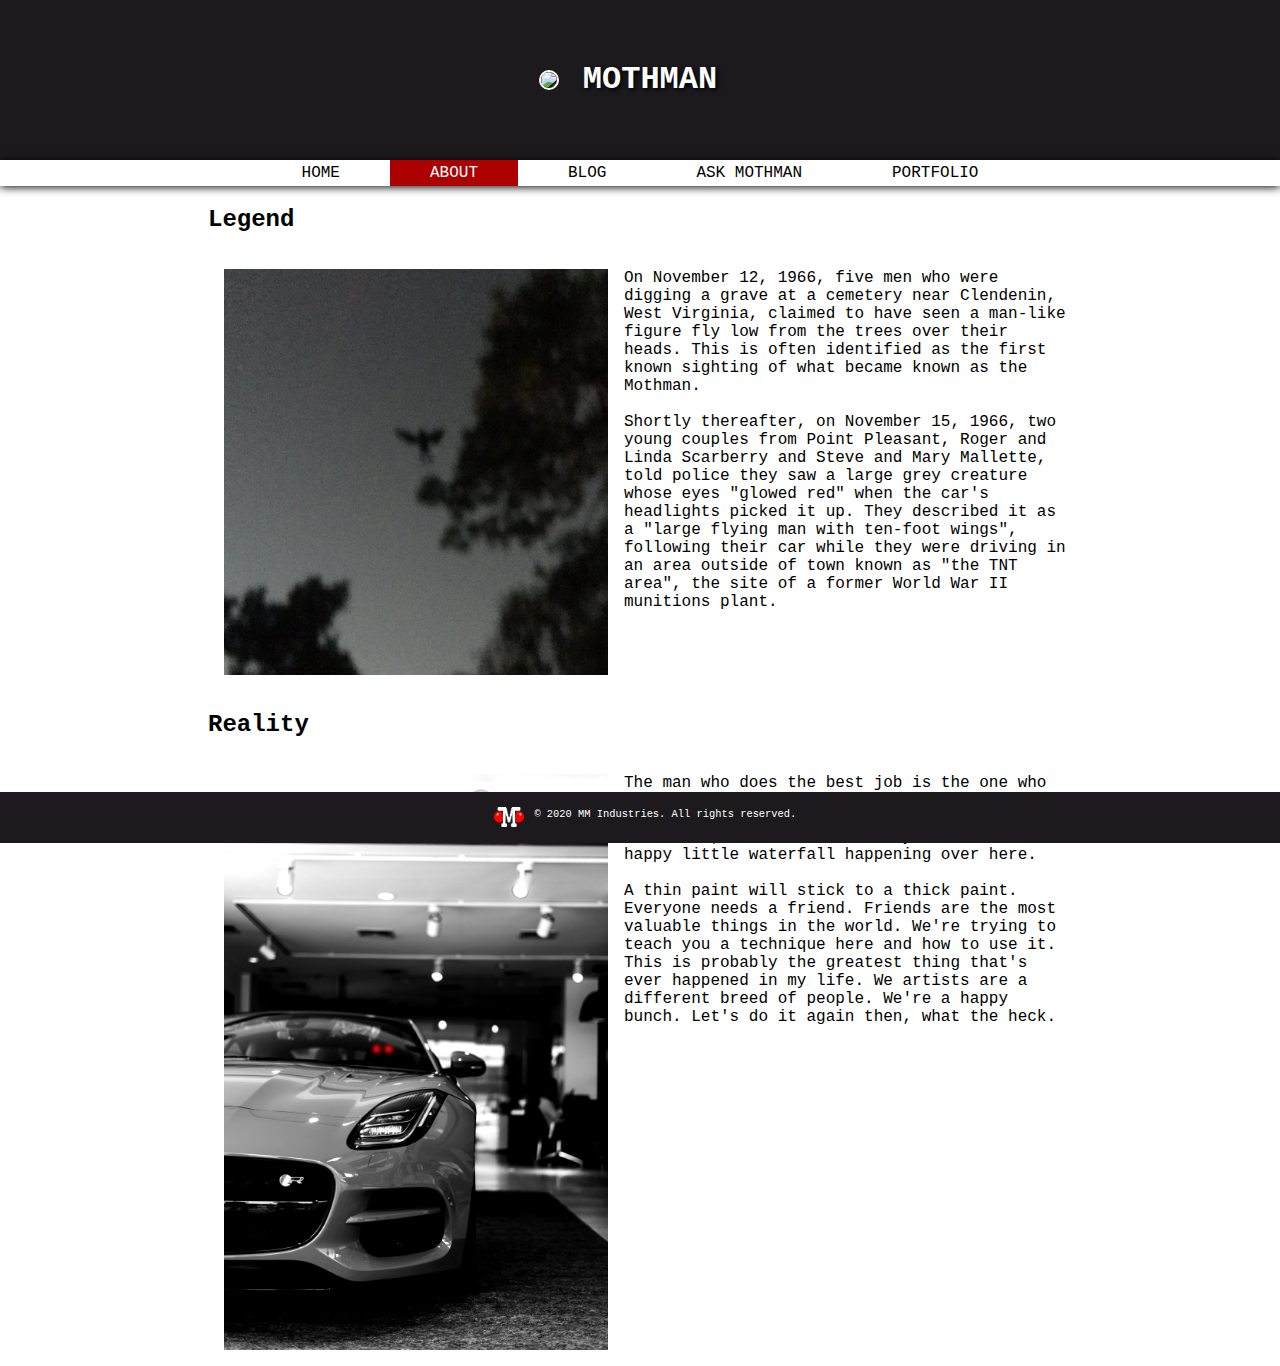
==== about.html @ 38eb13a2 "lessen my anxiety a little" ====
<!DOCTYPE html>
<html lang="en">
<head>
    <meta charset="UTF-8">
    <meta name="viewport" content="width=device-width, initial-scale=1.0">
    <title>West Virginia's Favorite Lurker</title>
    <link rel="stylesheet" href="css/normalize.css">
    <link rel="stylesheet" href="css/styles.css">
</head>
<body>
    <div>
        <header role="banner" class="flex">
            <img src="img/mm-prof-gs.jpg" class="head-img">
            <h1>MOTHMAN</h1>
        </header>

        <nav>
            <ul class="flex-nav">
                <li><a href="index.html" class="btn">Home</a></li>
                <li><a href="about.html" class="btn active">About</a></li>
                <li><a href="blog.html" class="btn">Blog</a></li>
                <li><a href="ask.html" class="btn">Ask Mothman</a></li>
                <li><a href="portfolio.html" class="btn">Portfolio</a></li>
            </ul>
        </nav>

        <main class="container">
            <h2>Legend</h2>
            <div class="about">
                <img src="img/mm-action.png" class="action-img">
                <p>
                    On November 12, 1966, five men who were digging a grave at a cemetery near Clendenin, West Virginia, claimed to have seen a man-like figure fly low from the trees over their heads. This is often identified as the first known sighting of what became known as the Mothman.
                    <br><br>
                    Shortly thereafter, on November 15, 1966, two young couples from Point Pleasant, Roger and Linda Scarberry and Steve and Mary Mallette, told police they saw a large grey creature whose eyes "glowed red" when the car's headlights picked it up. They described it as a "large flying man with ten-foot wings", following their car while they were driving in an area outside of town known as "the TNT area", the site of a former World War II munitions plant.
                </p>
            </div>
            <h2>Reality</h2>
            <div class="about">
                <img src="img/car-photo.jpg" class="action-img">
                <p>
                    The man who does the best job is the one who is happy at his job. Let's make a happy little mountain now. That's the way I look when I get home late; black and blue. Maybe there's a happy little waterfall happening over here.
                    <br><br>
                    A thin paint will stick to a thick paint. Everyone needs a friend. Friends are the most valuable things in the world. We're trying to teach you a technique here and how to use it. This is probably the greatest thing that's ever happened in my life. We artists are a different breed of people. We're a happy bunch. Let's do it again then, what the heck.    
                </p>
            </div>
        </main>
    </div>
    <footer role="contentinfo" class="flex">
        <img src="img/mm-logo.png" class="mm-logo flex">
        <p>&#169; 2020 MM Industries. All rights reserved.
        </p>
    </footer>
</body>
</html>
---- css/styles.css ----
/* =================================
  Base Styles
==================================== */
* {
  font-family: "courier", sans-serif;
  box-sizing: border-box;
}

header {
  background-color: #1C1A1D;
  color: white;
  padding: 1em 0;
}

h1 {
  /* font-size: 3em; */
  padding: 0.75em;
  text-shadow: 2px 2px 5px black;
}

nav {
  flex-direction: row;
  text-align: center;
  padding: .25em;
  background-color: #fff;
  box-shadow: 0px 1px 10px black;
}

a {
  text-decoration: none;
  color: black
}

img {
  align-self: center;
}

footer {
  background-color: #1C1A1D;
  padding: .5em 0;
  margin-top: 1em;
  color: white;
  font-size: .65em;
  bottom: 0;
  position: sticky;
}

li:hover {
  /* Shakey Links */
  animation: shake 0.25s;

  /* When the animation is finished, stop*/
  animation-iteration-count: initial;
}

@keyframes shake {
0% { transform: translate(1px, 1px) rotate(0deg); }
10% { transform: translate(-1px, -2px) rotate(-1deg); }
20% { transform: translate(-3px, 0px) rotate(1deg); }
30% { transform: translate(3px, 2px) rotate(0deg); }
40% { transform: translate(1px, -1px) rotate(1deg); }
50% { transform: translate(-1px, 2px) rotate(-1deg); }
60% { transform: translate(-3px, 1px) rotate(0deg); }
70% { transform: translate(3px, 1px) rotate(-1deg); }
80% { transform: translate(-1px, -1px) rotate(1deg); }
90% { transform: translate(1px, 2px) rotate(0deg); }
100% { transform: translate(1px, -2px) rotate(-1deg); }
}

/* =================================
  Class Styles
==================================== */

.container{
  padding-left: 1em;
  padding-right: 1em;
}


.head-img {
  max-width: 150px;
  border-radius: 50%;
  border: 2px solid white;
  transition: all .5s;
}

.head-img:hover {
  /* Shakey main image */
  animation: shake 0.25s;
  animation-iteration-count: initial;
}
@keyframes shake {
  0% { transform: translate(1px, 1px) rotate(0deg); }
  10% { transform: translate(-1px, -2px) rotate(-1deg); }
  20% { transform: translate(-3px, 0px) rotate(1deg); }
  30% { transform: translate(3px, 2px) rotate(0deg); }
  40% { transform: translate(1px, -1px) rotate(1deg); }
  50% { transform: translate(-1px, 2px) rotate(-1deg); }
  60% { transform: translate(-3px, 1px) rotate(0deg); }
  70% { transform: translate(3px, 1px) rotate(-1deg); }
  80% { transform: translate(-1px, -1px) rotate(1deg); }
  90% { transform: translate(1px, 2px) rotate(0deg); }
  100% { transform: translate(1px, -2px) rotate(-1deg); }
}

.btn {
  margin: 5px;
  padding-left: 1em;
  padding-right: 1em;
  justify-content: space-between;
  cursor: pointer;
  width: 100%;
  text-align: center;
  text-transform: uppercase;
}

.btn:hover {
  opacity: .75;
}

.default {
  color: #1C1A1D;
  background-color: #fff;
}

.active {
  color: #fff;
  background-color: #AD0000;
}

.main-img {
  max-width: 50vw;
  margin-bottom: 1em;
}

.action-img {
  margin: 1em;
  max-width: 30vw;
  align-self: flex-start;
}

.mm-logo {
  max-width: 60px;
  max-height: 20px;
  margin: 10px;
}

.flex-nav {
  display: flex;
  flex-direction: column;
  align-content: center;
  justify-content: center;
}

.flex {
  display: flex;
  flex-direction: row;
  align-content: center;
  justify-content: center;
}

/* =================================
  Media Queries
==================================== */

@media (min-width: 769px) {
  .flex-nav {
    display: flex;
    flex-direction: row;
    align-content: center;
    justify-content: center;
  }

  .btn {
    margin: 5px;
    padding: .25em;
    justify-content: space-between;
    cursor: pointer;
    padding-left: 40px;
    padding-right: 40px;
    text-align: center;
    text-transform: uppercase;
  }
  
  .container {
    height: 64vh;
    width: 70%;
    max-width: 1000px;
    margin: 0 auto;
  }

  .about {
    display: flex;
    align-content: space-between;
  }
}


@media (min-width: 1025px) {

}
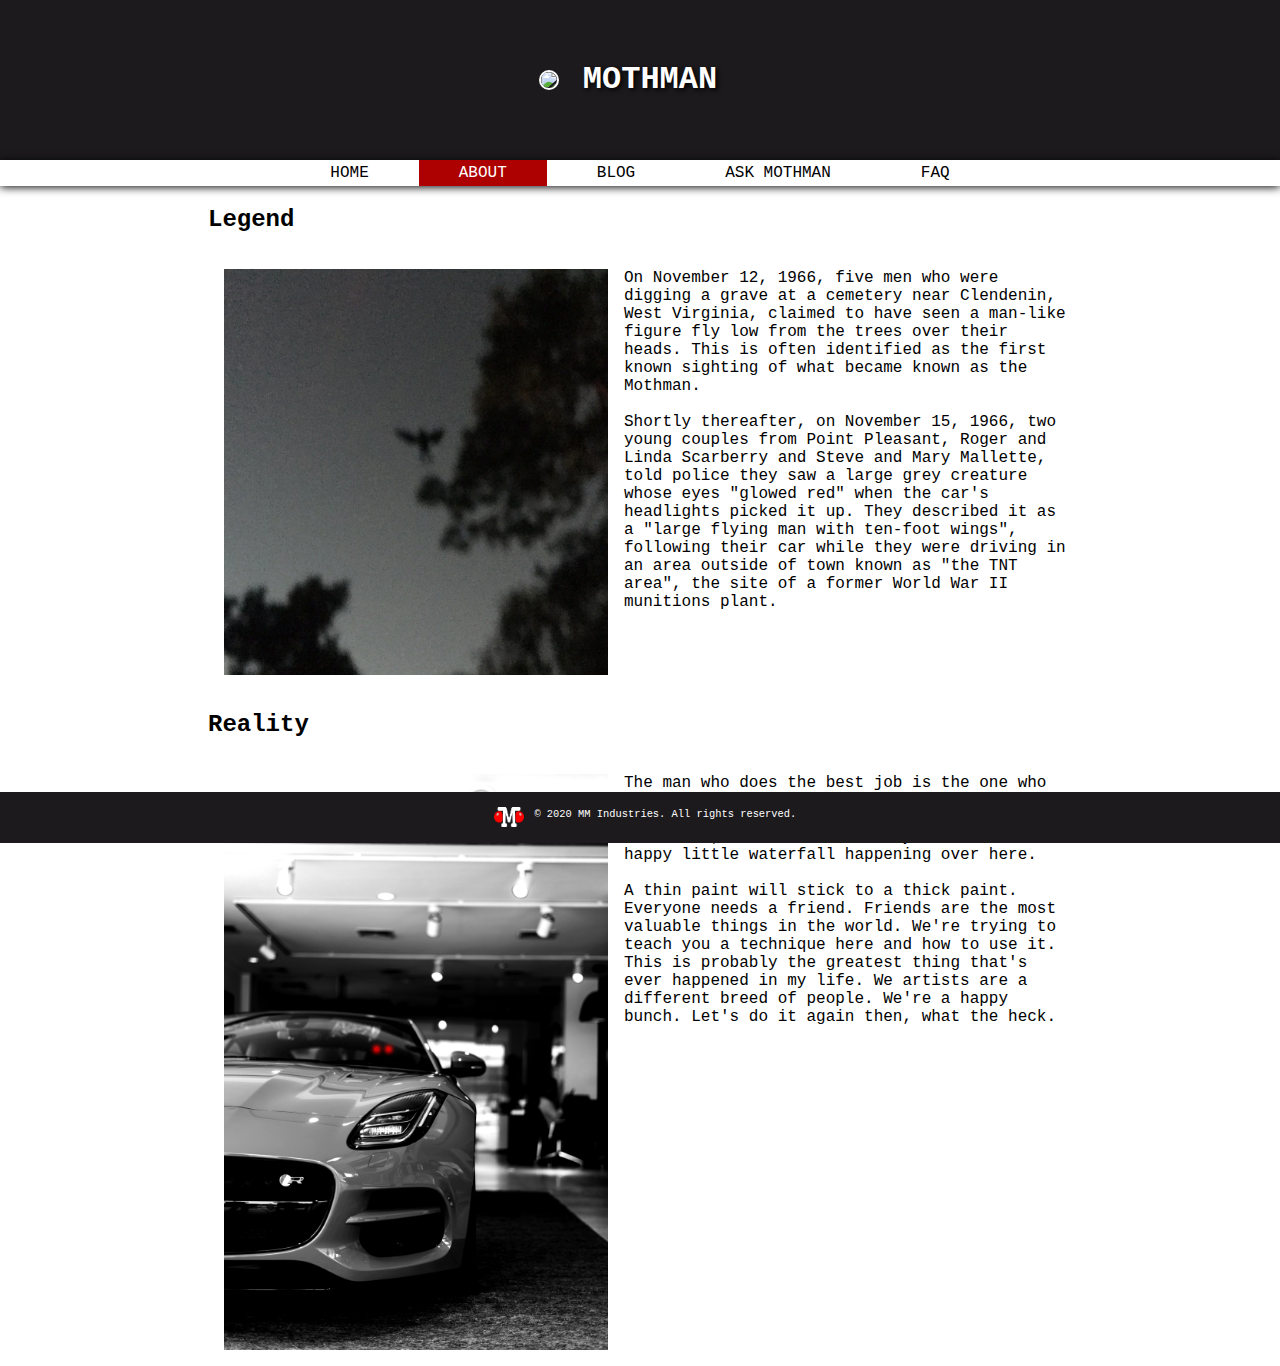
==== commit 7c9eaa13: "make more progress" ====
--- a/about.html
+++ b/about.html
@@ -20,7 +20,7 @@
                 <li><a href="about.html" class="btn active">About</a></li>
                 <li><a href="blog.html" class="btn">Blog</a></li>
                 <li><a href="ask.html" class="btn">Ask Mothman</a></li>
-                <li><a href="portfolio.html" class="btn">Portfolio</a></li>
+                <li><a href="faq.html" class="btn">FAQ</a></li>
             </ul>
         </nav>
 
--- a/css/styles.css
+++ b/css/styles.css
@@ -18,6 +18,11 @@
   text-shadow: 2px 2px 5px black;
 }
 
+h3 {
+  margin-block-start: .5em;
+  margin-block-end: .1em;
+}
+
 nav {
   flex-direction: row;
   text-align: center;
@@ -33,6 +38,26 @@
 
 img {
   align-self: center;
+}
+
+fieldset {
+  margin-bottom: 30px;
+  border: none;
+}
+
+legend {
+  font-size: 1.4em;
+  margin-bottom: 10px;
+}
+
+label {
+  display: block;
+  margin-bottom: 8px;
+}
+
+label.light {
+  font-weight: 300;
+  display: inline;
 }
 
 footer {
@@ -139,6 +164,10 @@
   align-self: flex-start;
 }
 
+.faq:not(:last-child) {
+  border: 1px solid black;
+}
+
 .mm-logo {
   max-width: 60px;
   max-height: 20px;
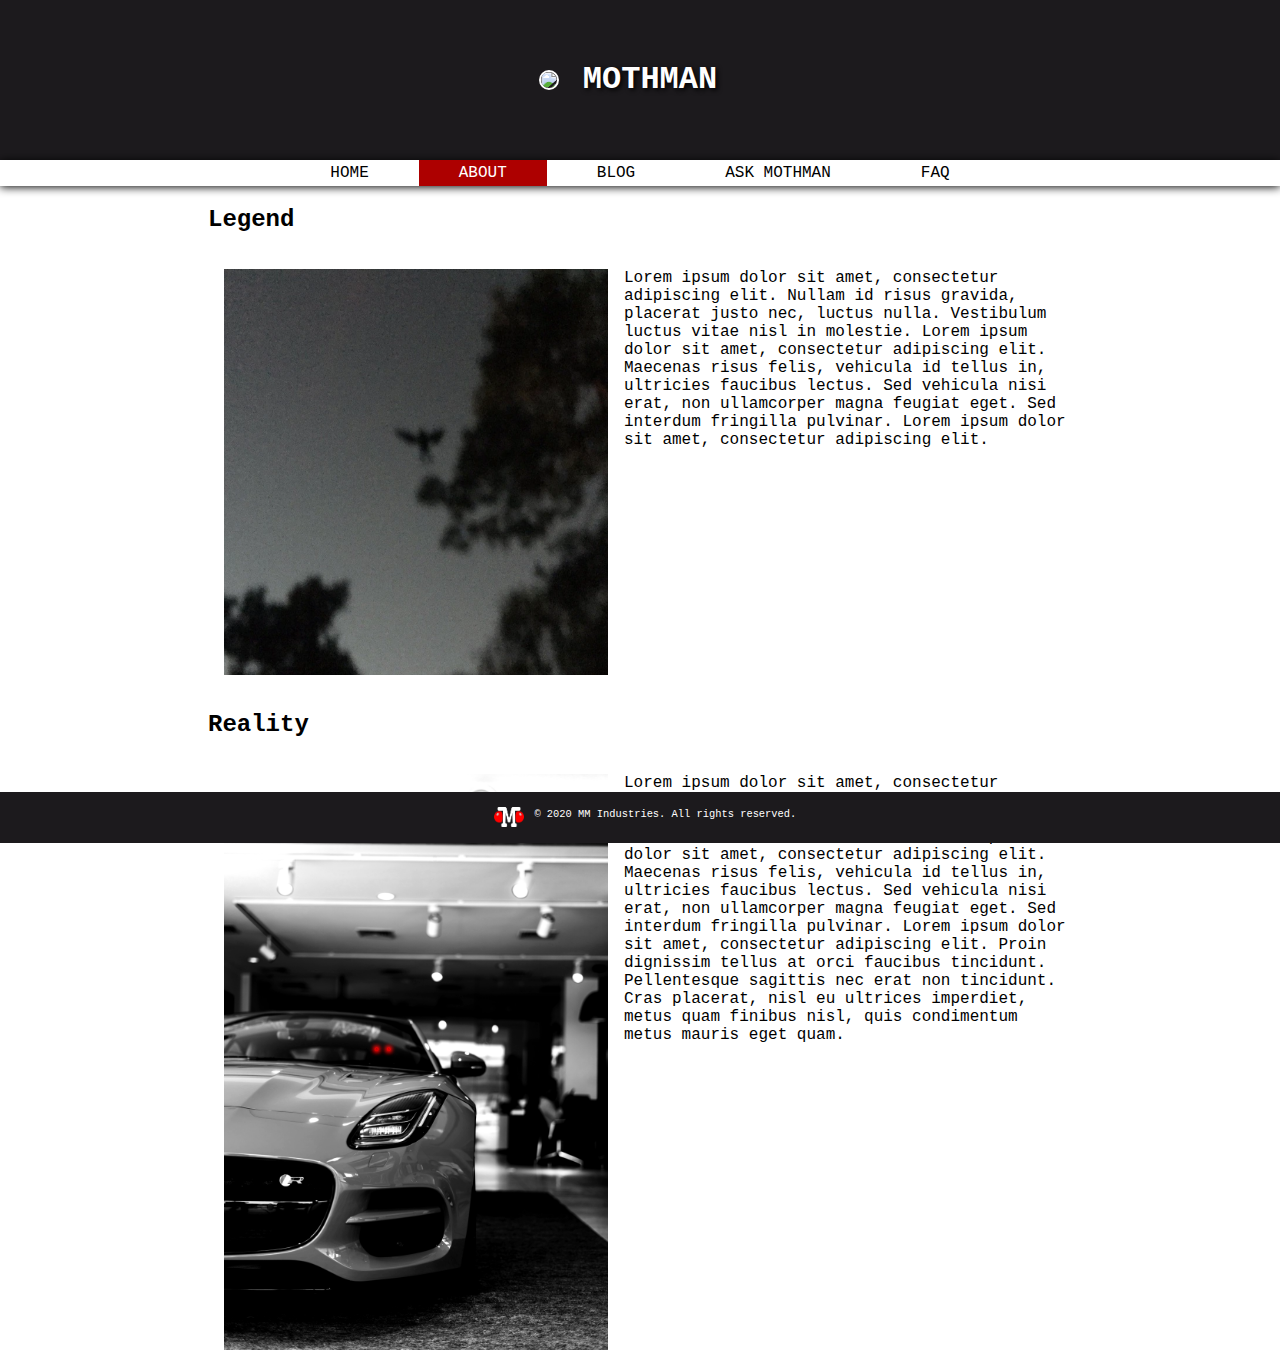
==== commit c9881906: "serenity now" ====
--- a/about.html
+++ b/about.html
@@ -29,18 +29,14 @@
             <div class="about">
                 <img src="img/mm-action.png" class="action-img">
                 <p>
-                    On November 12, 1966, five men who were digging a grave at a cemetery near Clendenin, West Virginia, claimed to have seen a man-like figure fly low from the trees over their heads. This is often identified as the first known sighting of what became known as the Mothman.
-                    <br><br>
-                    Shortly thereafter, on November 15, 1966, two young couples from Point Pleasant, Roger and Linda Scarberry and Steve and Mary Mallette, told police they saw a large grey creature whose eyes "glowed red" when the car's headlights picked it up. They described it as a "large flying man with ten-foot wings", following their car while they were driving in an area outside of town known as "the TNT area", the site of a former World War II munitions plant.
+                    Lorem ipsum dolor sit amet, consectetur adipiscing elit. Nullam id risus gravida, placerat justo nec, luctus nulla. Vestibulum luctus vitae nisl in molestie. Lorem ipsum dolor sit amet, consectetur adipiscing elit. Maecenas risus felis, vehicula id tellus in, ultricies faucibus lectus. Sed vehicula nisi erat, non ullamcorper magna feugiat eget. Sed interdum fringilla pulvinar. Lorem ipsum dolor sit amet, consectetur adipiscing elit.
                 </p>
             </div>
             <h2>Reality</h2>
             <div class="about">
                 <img src="img/car-photo.jpg" class="action-img">
                 <p>
-                    The man who does the best job is the one who is happy at his job. Let's make a happy little mountain now. That's the way I look when I get home late; black and blue. Maybe there's a happy little waterfall happening over here.
-                    <br><br>
-                    A thin paint will stick to a thick paint. Everyone needs a friend. Friends are the most valuable things in the world. We're trying to teach you a technique here and how to use it. This is probably the greatest thing that's ever happened in my life. We artists are a different breed of people. We're a happy bunch. Let's do it again then, what the heck.    
+                    Lorem ipsum dolor sit amet, consectetur adipiscing elit. Nullam id risus gravida, placerat justo nec, luctus nulla. Vestibulum luctus vitae nisl in molestie. Lorem ipsum dolor sit amet, consectetur adipiscing elit. Maecenas risus felis, vehicula id tellus in, ultricies faucibus lectus. Sed vehicula nisi erat, non ullamcorper magna feugiat eget. Sed interdum fringilla pulvinar. Lorem ipsum dolor sit amet, consectetur adipiscing elit. Proin dignissim tellus at orci faucibus tincidunt. Pellentesque sagittis nec erat non tincidunt. Cras placerat, nisl eu ultrices imperdiet, metus quam finibus nisl, quis condimentum metus mauris eget quam.   
                 </p>
             </div>
         </main>
--- a/css/styles.css
+++ b/css/styles.css
@@ -164,10 +164,6 @@
   align-self: flex-start;
 }
 
-.faq:not(:last-child) {
-  border: 1px solid black;
-}
-
 .mm-logo {
   max-width: 60px;
   max-height: 20px;
@@ -187,6 +183,65 @@
   align-content: center;
   justify-content: center;
 }
+
+/* =================================
+  Slideshow Specific Classes
+==================================== */
+
+
+/* Slideshow container */
+.slideshow {
+  max-width: 1000px;
+  position: relative;
+  align-content: center;
+  margin: auto;
+}
+
+/* Number text (1/3 etc) */
+.numbertext {
+  color: #fff;
+  font-size: 12px;
+  padding: 8px 12px;
+  position: absolute;
+  top: 0;
+}
+
+/* The dots/bullets/indicators */
+.dot {
+  height: 12px;
+  width: 12px;
+  margin: 0 2px;
+  background-color: #bbb;
+  border-radius: 50%;
+  display: inline-block;
+  transition: background-color 0.6s ease;
+}
+
+.active {
+  background-color: #AD0000;
+}
+
+/* Fading animation */
+.fade {
+  -webkit-animation-name: fade;
+  -webkit-animation-duration: 1.5s;
+  animation-name: fade;
+  animation-duration: 1.5s;
+}
+
+@-webkit-keyframes fade {
+  from {opacity: .4} 
+  to {opacity: 1}
+}
+
+@keyframes fade {
+  from {opacity: .4} 
+  to {opacity: 1}
+}
+
+
+
+
 
 /* =================================
   Media Queries
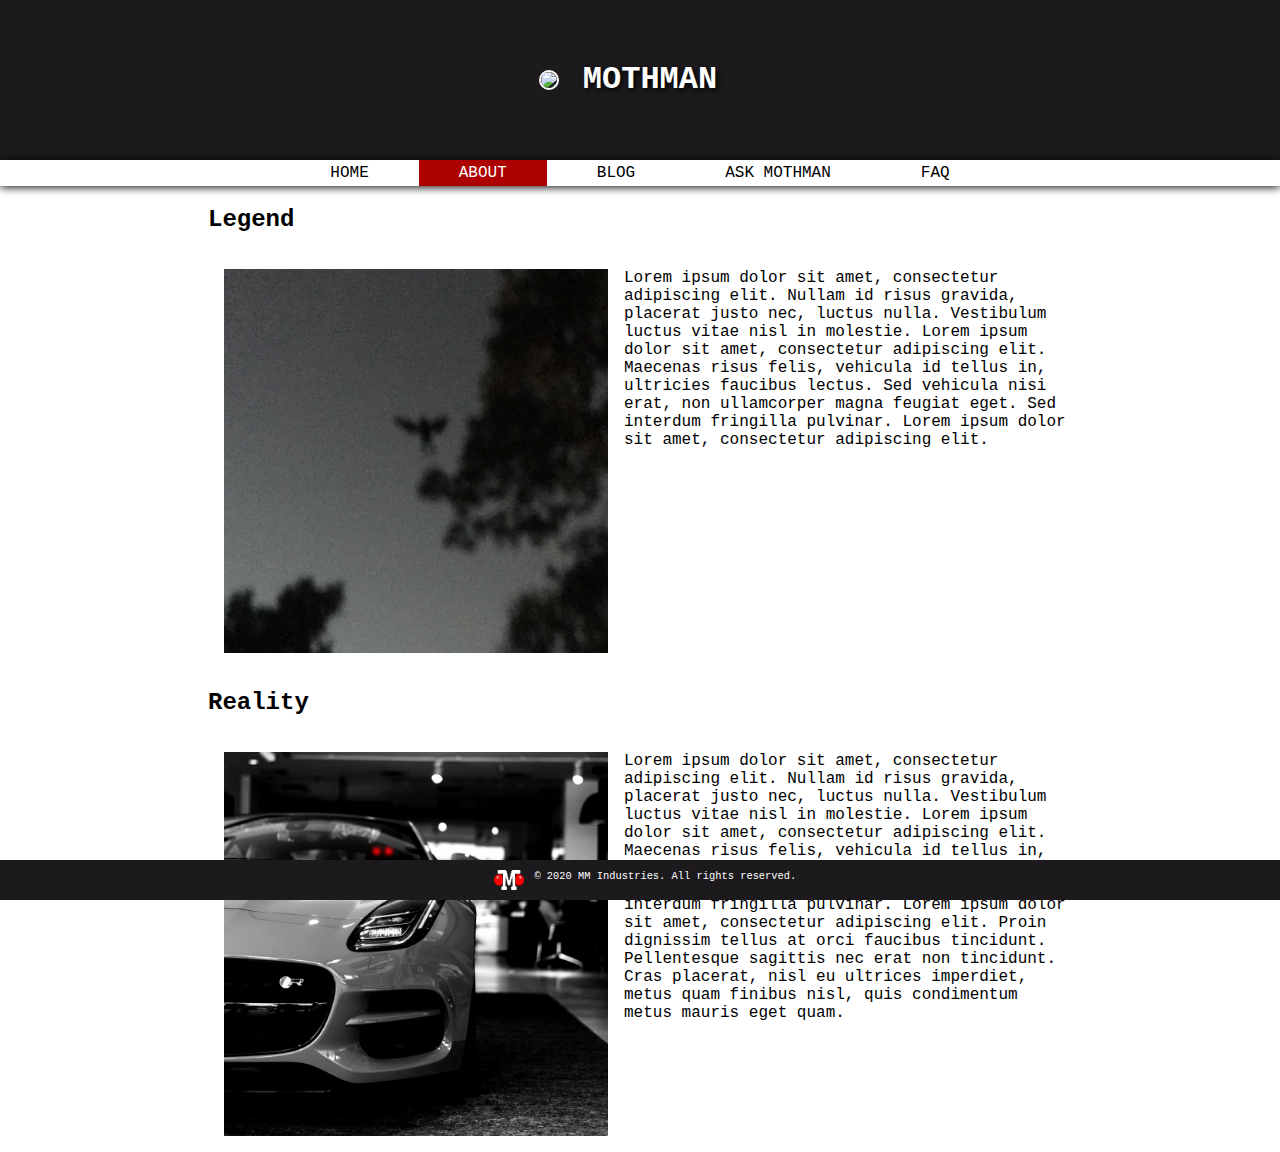
==== commit 02b6f125: "made less broken" ====
--- a/about.html
+++ b/about.html
@@ -8,7 +8,7 @@
     <link rel="stylesheet" href="css/styles.css">
 </head>
 <body>
-    <div>
+    <div class="site-wrap">
         <header role="banner" class="flex">
             <img src="img/mm-prof-gs.jpg" class="head-img">
             <h1>MOTHMAN</h1>
@@ -27,24 +27,24 @@
         <main class="container">
             <h2>Legend</h2>
             <div class="about">
-                <img src="img/mm-action.png" class="action-img">
+                <img src="img/mm-action.jpg" class="action-img">
                 <p>
                     Lorem ipsum dolor sit amet, consectetur adipiscing elit. Nullam id risus gravida, placerat justo nec, luctus nulla. Vestibulum luctus vitae nisl in molestie. Lorem ipsum dolor sit amet, consectetur adipiscing elit. Maecenas risus felis, vehicula id tellus in, ultricies faucibus lectus. Sed vehicula nisi erat, non ullamcorper magna feugiat eget. Sed interdum fringilla pulvinar. Lorem ipsum dolor sit amet, consectetur adipiscing elit.
                 </p>
             </div>
             <h2>Reality</h2>
-            <div class="about">
+            <div class="about bottom">
                 <img src="img/car-photo.jpg" class="action-img">
                 <p>
                     Lorem ipsum dolor sit amet, consectetur adipiscing elit. Nullam id risus gravida, placerat justo nec, luctus nulla. Vestibulum luctus vitae nisl in molestie. Lorem ipsum dolor sit amet, consectetur adipiscing elit. Maecenas risus felis, vehicula id tellus in, ultricies faucibus lectus. Sed vehicula nisi erat, non ullamcorper magna feugiat eget. Sed interdum fringilla pulvinar. Lorem ipsum dolor sit amet, consectetur adipiscing elit. Proin dignissim tellus at orci faucibus tincidunt. Pellentesque sagittis nec erat non tincidunt. Cras placerat, nisl eu ultrices imperdiet, metus quam finibus nisl, quis condimentum metus mauris eget quam.   
                 </p>
             </div>
         </main>
+        <footer role="contentinfo" class="flex">
+            <img src="img/mm-logo.png" class="mm-logo flex">
+            <p>&#169; 2020 MM Industries. All rights reserved.
+            </p>
+        </footer>
     </div>
-    <footer role="contentinfo" class="flex">
-        <img src="img/mm-logo.png" class="mm-logo flex">
-        <p>&#169; 2020 MM Industries. All rights reserved.
-        </p>
-    </footer>
 </body>
 </html>--- a/css/styles.css
+++ b/css/styles.css
@@ -62,15 +62,85 @@
 
 footer {
   background-color: #1C1A1D;
-  padding: .5em 0;
-  margin-top: 1em;
   color: white;
   font-size: .65em;
+  position: fixed;
+  height: 2.5rem;
+  width: 100%;
   bottom: 0;
-  position: sticky;
-}
-
-li:hover {
+}
+
+
+
+/* =================================
+  Class Styles
+==================================== */
+
+.container {
+  padding-left: 1em;
+  padding-right: 1em;
+}
+
+
+.head-img {
+  max-width: 150px;
+  border-radius: 50%;
+  border: 2px solid white;
+  transition: all .5s;
+}
+
+.head-img:hover {
+  /* Shakey main image */
+  animation: shake 0.25s;
+  animation-iteration-count: initial;
+}
+@keyframes shake {
+  0% { transform: translate(1px, 1px) rotate(0deg); }
+  10% { transform: translate(-1px, -2px) rotate(-1deg); }
+  20% { transform: translate(-3px, 0px) rotate(1deg); }
+  30% { transform: translate(3px, 2px) rotate(0deg); }
+  40% { transform: translate(1px, -1px) rotate(1deg); }
+  50% { transform: translate(-1px, 2px) rotate(-1deg); }
+  60% { transform: translate(-3px, 1px) rotate(0deg); }
+  70% { transform: translate(3px, 1px) rotate(-1deg); }
+  80% { transform: translate(-1px, -1px) rotate(1deg); }
+  90% { transform: translate(1px, 2px) rotate(0deg); }
+  100% { transform: translate(1px, -2px) rotate(-1deg); }
+}
+
+.btn {
+  margin: 5px;
+  padding-left: 1em;
+  padding-right: 1em;
+  justify-content: space-between;
+  cursor: pointer;
+  width: 100%;
+  text-align: center;
+  text-transform: uppercase;
+}
+
+.btn:hover {
+  opacity: .75;
+}
+
+.active {
+  color: #fff;
+  background-color: #AD0000;
+}
+
+.default {
+  color: #1C1A1D;
+  background-color: #fff;
+}
+
+.flex-nav {
+  display: flex;
+  flex-direction: column;
+  align-content: center;
+  justify-content: center;
+}
+
+.flex-nav li:hover {
   /* Shakey Links */
   animation: shake 0.25s;
 
@@ -92,66 +162,7 @@
 100% { transform: translate(1px, -2px) rotate(-1deg); }
 }
 
-/* =================================
-  Class Styles
-==================================== */
-
-.container{
-  padding-left: 1em;
-  padding-right: 1em;
-}
-
-
-.head-img {
-  max-width: 150px;
-  border-radius: 50%;
-  border: 2px solid white;
-  transition: all .5s;
-}
-
-.head-img:hover {
-  /* Shakey main image */
-  animation: shake 0.25s;
-  animation-iteration-count: initial;
-}
-@keyframes shake {
-  0% { transform: translate(1px, 1px) rotate(0deg); }
-  10% { transform: translate(-1px, -2px) rotate(-1deg); }
-  20% { transform: translate(-3px, 0px) rotate(1deg); }
-  30% { transform: translate(3px, 2px) rotate(0deg); }
-  40% { transform: translate(1px, -1px) rotate(1deg); }
-  50% { transform: translate(-1px, 2px) rotate(-1deg); }
-  60% { transform: translate(-3px, 1px) rotate(0deg); }
-  70% { transform: translate(3px, 1px) rotate(-1deg); }
-  80% { transform: translate(-1px, -1px) rotate(1deg); }
-  90% { transform: translate(1px, 2px) rotate(0deg); }
-  100% { transform: translate(1px, -2px) rotate(-1deg); }
-}
-
-.btn {
-  margin: 5px;
-  padding-left: 1em;
-  padding-right: 1em;
-  justify-content: space-between;
-  cursor: pointer;
-  width: 100%;
-  text-align: center;
-  text-transform: uppercase;
-}
-
-.btn:hover {
-  opacity: .75;
-}
-
-.default {
-  color: #1C1A1D;
-  background-color: #fff;
-}
-
-.active {
-  color: #fff;
-  background-color: #AD0000;
-}
+/* Image Styling */
 
 .main-img {
   max-width: 50vw;
@@ -169,12 +180,15 @@
   max-height: 20px;
   margin: 10px;
 }
-
-.flex-nav {
-  display: flex;
-  flex-direction: column;
-  align-content: center;
-  justify-content: center;
+/* ... */
+
+.site-wrap {
+  max-height: 100%;
+  margin-bottom: 2.5rem;
+}
+
+.bottom {
+  margin-bottom: 2.5rem;
 }
 
 .flex {
@@ -207,6 +221,10 @@
 }
 
 /* The dots/bullets/indicators */
+.slide-dots {
+  text-align: center;
+}
+
 .dot {
   height: 12px;
   width: 12px;
@@ -239,8 +257,61 @@
   to {opacity: 1}
 }
 
-
-
+/* =================================
+  Submission Form Classes
+==================================== */
+
+form input[type="text"],
+form input[type="email"],
+form textarea {
+  outline: none;
+  box-sizing: border-box;
+  width: 70%;
+  background: #fff;
+  margin-bottom: 2%;
+  border: 1px solid #ccc;
+  padding: 3%;
+  color: #555;
+}
+
+form input[type="text"]:focus {
+  box-shadow: 0 0 5px #f0db4f;
+  padding: 3%;
+  border: 1px solid #f0db4f;
+}
+
+form input[type="submit"],
+form input[type="button"] {
+    box-sizing: border-box;
+    width: 50%;
+    padding: 2%;
+    background: #AD0000;
+    border-bottom: 2px solid #860000;
+    border-top-style: none;
+    border-right-style: none;
+    border-left-style: none;
+    color: #fff;
+}
+
+form input[type="submit"]:hover,
+form input[type="button"]:hover {
+    background: #ff0000;
+    cursor: pointer;
+}
+
+form input.error {
+  border-color: red;
+}
+
+form input.success {
+  border-color: greenyellow
+}
+
+form small {
+  color: red;
+  margin-bottom: 2%;
+  visibility: visible;
+}
 
 
 /* =================================
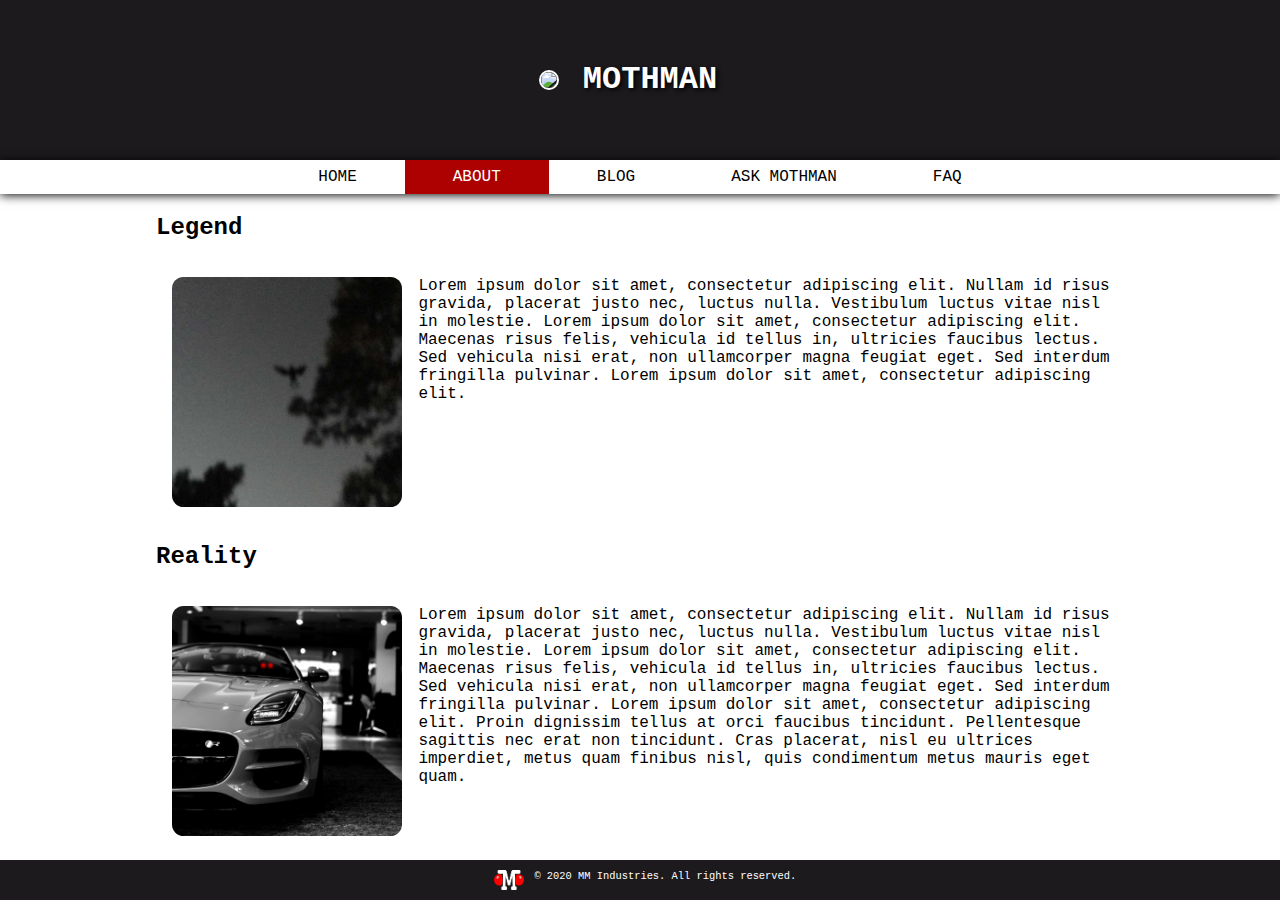
==== commit 2333148e: "fixed several issues" ====
--- a/about.html
+++ b/about.html
@@ -37,7 +37,7 @@
                 <img src="img/car-photo.jpg" class="action-img">
                 <p>
                     Lorem ipsum dolor sit amet, consectetur adipiscing elit. Nullam id risus gravida, placerat justo nec, luctus nulla. Vestibulum luctus vitae nisl in molestie. Lorem ipsum dolor sit amet, consectetur adipiscing elit. Maecenas risus felis, vehicula id tellus in, ultricies faucibus lectus. Sed vehicula nisi erat, non ullamcorper magna feugiat eget. Sed interdum fringilla pulvinar. Lorem ipsum dolor sit amet, consectetur adipiscing elit. Proin dignissim tellus at orci faucibus tincidunt. Pellentesque sagittis nec erat non tincidunt. Cras placerat, nisl eu ultrices imperdiet, metus quam finibus nisl, quis condimentum metus mauris eget quam.   
-                </p>
+                </p> <br>
             </div>
         </main>
         <footer role="contentinfo" class="flex">
--- a/css/styles.css
+++ b/css/styles.css
@@ -26,7 +26,6 @@
 nav {
   flex-direction: row;
   text-align: center;
-  padding: .25em;
   background-color: #fff;
   box-shadow: 0px 1px 10px black;
 }
@@ -81,7 +80,6 @@
   padding-right: 1em;
 }
 
-
 .head-img {
   max-width: 150px;
   border-radius: 50%;
@@ -89,32 +87,14 @@
   transition: all .5s;
 }
 
-.head-img:hover {
-  /* Shakey main image */
-  animation: shake 0.25s;
-  animation-iteration-count: initial;
-}
-@keyframes shake {
-  0% { transform: translate(1px, 1px) rotate(0deg); }
-  10% { transform: translate(-1px, -2px) rotate(-1deg); }
-  20% { transform: translate(-3px, 0px) rotate(1deg); }
-  30% { transform: translate(3px, 2px) rotate(0deg); }
-  40% { transform: translate(1px, -1px) rotate(1deg); }
-  50% { transform: translate(-1px, 2px) rotate(-1deg); }
-  60% { transform: translate(-3px, 1px) rotate(0deg); }
-  70% { transform: translate(3px, 1px) rotate(-1deg); }
-  80% { transform: translate(-1px, -1px) rotate(1deg); }
-  90% { transform: translate(1px, 2px) rotate(0deg); }
-  100% { transform: translate(1px, -2px) rotate(-1deg); }
+.blog-intro {
+  text-align: center;
 }
 
 .btn {
-  margin: 5px;
-  padding-left: 1em;
-  padding-right: 1em;
-  justify-content: space-between;
+  padding: .25em;
+  display: block;
   cursor: pointer;
-  width: 100%;
   text-align: center;
   text-transform: uppercase;
 }
@@ -165,14 +145,17 @@
 /* Image Styling */
 
 .main-img {
-  max-width: 50vw;
-  margin-bottom: 1em;
+  max-width: fit-content;
 }
 
 .action-img {
+  display: block;
   margin: 1em;
-  max-width: 30vw;
-  align-self: flex-start;
+  max-width: 88vw;
+  margin-left: auto;
+  margin-right: auto;
+  align-self: center;
+  border-radius: 5%;
 }
 
 .mm-logo {
@@ -180,6 +163,7 @@
   max-height: 20px;
   margin: 10px;
 }
+
 /* ... */
 
 .site-wrap {
@@ -207,13 +191,51 @@
 .slideshow {
   max-width: 1000px;
   position: relative;
-  align-content: center;
   margin: auto;
+}
+
+.slideshow.flex div img {
+  max-width: 80vw;
+  }
+
+/* Next & previous buttons */
+.prev, .next {
+  cursor: pointer;
+  position: absolute;
+  top: 50%;
+  width: auto;
+  padding: 16px;
+  margin-top: -30px;
+  margin-left: 20px;
+  margin-right: 20px;
+  color: #fff;
+  text-shadow: 0px 0px 2px black;
+  font-weight: bold;
+  font-size: 18px;
+  transition: 0.6s ease;
+  border-radius: 0 3px 3px 0;
+  user-select: none;
+}
+
+.prev {
+  left: 0;
+}
+
+/* Position the "next button" to the right */
+.next {
+  right: 0;
+  border-radius: 3px 0 0 3px;
+}
+
+/* On hover, add a black background color with a little bit see-through */
+.prev:hover, .next:hover {
+  background-color: rgba(0,0,0,0.8);
 }
 
 /* Number text (1/3 etc) */
 .numbertext {
   color: #fff;
+  text-shadow: 0px 0px 2px black;
   font-size: 12px;
   padding: 8px 12px;
   position: absolute;
@@ -247,11 +269,6 @@
   animation-duration: 1.5s;
 }
 
-@-webkit-keyframes fade {
-  from {opacity: .4} 
-  to {opacity: 1}
-}
-
 @keyframes fade {
   from {opacity: .4} 
   to {opacity: 1}
@@ -261,64 +278,185 @@
   Submission Form Classes
 ==================================== */
 
-form input[type="text"],
-form input[type="email"],
-form textarea {
+#fcf-form {
+  display:block;
+}
+
+.fcf-form-group {
+  margin-bottom: 1rem;
+}
+
+.fcf-input-group {
+  position: relative;
+  display: -ms-flexbox;
+  display: flex;
+  -ms-flex-wrap: wrap;
+  flex-wrap: wrap;
+  -ms-flex-align: stretch;
+  align-items: stretch;
+  width: 100%;
+}
+
+.fcf-form-control {
+  display: block;
+  width: 100%;
+  height: calc(1.5em + 0.75rem + 2px);
+  padding: 0.375rem 0.75rem;
+  font-size: 1rem;
+  font-weight: 400;
+  line-height: 1.5;
+  color: #495057;
+  background-color: #fff;
+  background-clip: padding-box;
+  border: 1px solid #ced4da;
   outline: none;
-  box-sizing: border-box;
-  width: 70%;
-  background: #fff;
-  margin-bottom: 2%;
-  border: 1px solid #ccc;
-  padding: 3%;
-  color: #555;
-}
-
-form input[type="text"]:focus {
-  box-shadow: 0 0 5px #f0db4f;
-  padding: 3%;
-  border: 1px solid #f0db4f;
-}
-
-form input[type="submit"],
-form input[type="button"] {
-    box-sizing: border-box;
-    width: 50%;
-    padding: 2%;
-    background: #AD0000;
-    border-bottom: 2px solid #860000;
-    border-top-style: none;
-    border-right-style: none;
-    border-left-style: none;
-    color: #fff;
-}
-
-form input[type="submit"]:hover,
-form input[type="button"]:hover {
-    background: #ff0000;
-    cursor: pointer;
-}
-
-form input.error {
-  border-color: red;
-}
-
-form input.success {
-  border-color: greenyellow
-}
-
-form small {
-  color: red;
-  margin-bottom: 2%;
-  visibility: visible;
+  border-radius: 0.25rem;
+  transition: border-color 0.15s ease-in-out, box-shadow 0.15s ease-in-out;
+}
+
+.fcf-form-control:focus {
+  border: 1px solid #313131;
+}
+
+select.fcf-form-control[size], select.fcf-form-control[multiple] {
+  height: auto;
+}
+
+textarea.fcf-form-control {
+  font-family: -apple-system, Arial, sans-serif;
+  height: auto;
+}
+
+label.fcf-label {
+  display: inline-block;
+  margin-bottom: 0.5rem;
+}
+
+.fcf-credit {
+  padding-top: 10px;
+  font-size: 0.9rem;
+  color: #545b62;
+}
+
+.fcf-credit a {
+  color: #545b62;
+  text-decoration: underline;
+}
+
+.fcf-credit a:hover {
+  color: #AD0000;
+  text-decoration: underline;
+}
+
+.fcf-btn {
+  display: inline-block;
+  font-weight: 400;
+  color: #212529;
+  text-align: center;
+  vertical-align: middle;
+  cursor: pointer;
+  -webkit-user-select: none;
+  -moz-user-select: none;
+  -ms-user-select: none;
+  user-select: none;
+  background-color: transparent;
+  border: 1px solid transparent;
+  padding: 0.375rem 0.75rem;
+  font-size: 1rem;
+  line-height: 1.5;
+  border-radius: 0.25rem;
+  transition: color 0.15s ease-in-out, background-color 0.15s ease-in-out, border-color 0.15s ease-in-out, box-shadow 0.15s ease-in-out;
+}
+
+
+.fcf-btn:hover {
+  color: #212529;
+  text-decoration: none;
+}
+
+.fcf-btn:focus, .fcf-btn.focus {
+  outline: 0;
+  box-shadow: 0 0 0 0.2rem rgba(0, 123, 255, 0.25);
+}
+
+.fcf-btn-primary {
+  color: #fff;
+  background-color: #AD0000;
+  border-color: #860000;
+}
+
+.fcf-btn-primary:hover {
+  color: #fff;
+  background-color: #ff0000;
+  border-color: #AD0000;
+}
+
+.fcf-btn-primary:focus, .fcf-btn-primary.focus {
+  color: #fff;
+  background-color: #ff0000;
+  border-color: #AD0000;
+  box-shadow: 0 0 0 0.2rem black
+}
+
+.fcf-btn-lg, .fcf-btn-group-lg>.fcf-btn {
+  padding: 0.5rem 1rem;
+  font-size: 1.25rem;
+  line-height: 1.5;
+  border-radius: 0.3rem;
+}
+
+.fcf-btn-block {
+  display: block;
+  width: 100%;
+}
+
+.fcf-btn-block+.fcf-btn-block {
+  margin-top: 0.5rem;
+}
+
+input[type="submit"].fcf-btn-block, input[type="reset"].fcf-btn-block, input[type="button"].fcf-btn-block {
+  width: 100%;
 }
 
 
 /* =================================
   Media Queries
 ==================================== */
-
-@media (min-width: 769px) {
+@media (max-width: 340px) {
+  .flex {
+    flex-direction: column;
+  }
+
+  footer.flex {
+    flex-direction: row;
+  }
+
+  .head-img {
+    max-width: 40vw;
+  }
+
+  h1 {
+    font-size: 2em;
+    margin-left: auto;
+    margin-right: auto;
+    padding: 0;
+    text-shadow: none;
+  }
+
+}
+
+
+@media (min-width: 500px) {
+  .action-img {
+    display: block;
+    max-width: 60vw;
+    border-radius: 5%;
+    margin-left: auto;
+    margin-right: auto;
+  }
+}
+
+@media (min-width: 800px) {
   .flex-nav {
     display: flex;
     flex-direction: row;
@@ -327,19 +465,15 @@
   }
 
   .btn {
-    margin: 5px;
-    padding: .25em;
-    justify-content: space-between;
     cursor: pointer;
-    padding-left: 40px;
-    padding-right: 40px;
+    padding: .5em 3em;
     text-align: center;
     text-transform: uppercase;
   }
   
   .container {
     height: 64vh;
-    width: 70%;
+    width: 80%;
     max-width: 1000px;
     margin: 0 auto;
   }
@@ -348,9 +482,17 @@
     display: flex;
     align-content: space-between;
   }
-}
-
-
-@media (min-width: 1025px) {
-
+
+  .action-img {
+    margin: 1em;
+    max-width: 30vw;
+    align-self: flex-start;
+    border-radius: 5%;
+  }
+}
+
+@media (min-width: 900px) {
+  .action-img {
+    max-width: 18vw;
+  }
 }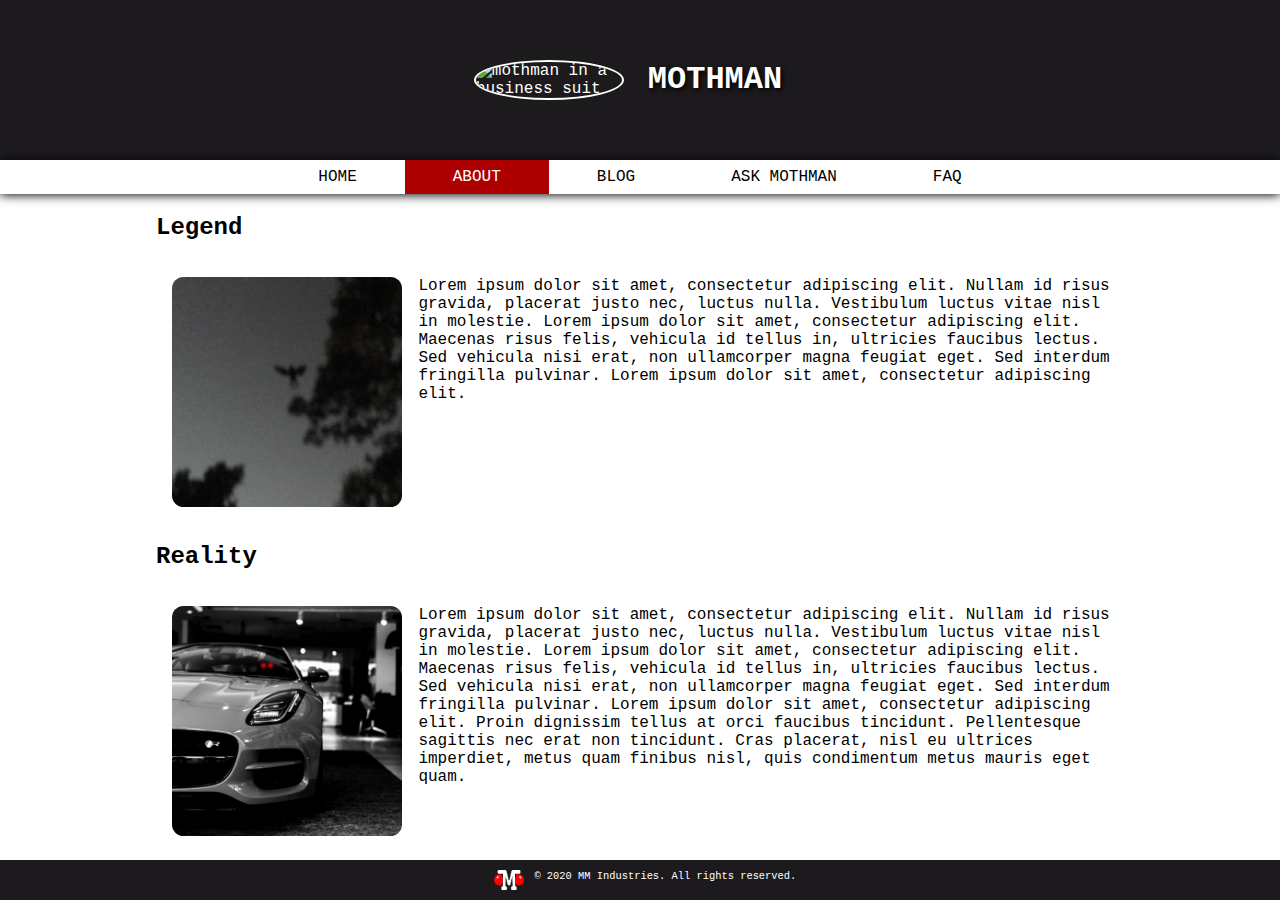
==== commit 27c91835: "cleaned up syntax" ====
--- a/about.html
+++ b/about.html
@@ -9,8 +9,8 @@
 </head>
 <body>
     <div class="site-wrap">
-        <header role="banner" class="flex">
-            <img src="img/mm-prof-gs.jpg" class="head-img">
+        <header class="flex">
+            <img src="img/mm-prof-gs.jpg" class="head-img" alt="mothman in a business suit">
             <h1>MOTHMAN</h1>
         </header>
 
@@ -27,21 +27,21 @@
         <main class="container">
             <h2>Legend</h2>
             <div class="about">
-                <img src="img/mm-action.jpg" class="action-img">
+                <img src="img/mm-action.jpg" class="action-img" alt="Mothman soaring through the night sky">
                 <p>
                     Lorem ipsum dolor sit amet, consectetur adipiscing elit. Nullam id risus gravida, placerat justo nec, luctus nulla. Vestibulum luctus vitae nisl in molestie. Lorem ipsum dolor sit amet, consectetur adipiscing elit. Maecenas risus felis, vehicula id tellus in, ultricies faucibus lectus. Sed vehicula nisi erat, non ullamcorper magna feugiat eget. Sed interdum fringilla pulvinar. Lorem ipsum dolor sit amet, consectetur adipiscing elit.
                 </p>
             </div>
             <h2>Reality</h2>
             <div class="about bottom">
-                <img src="img/car-photo.jpg" class="action-img">
+                <img src="img/car-photo.jpg" class="action-img" alt="Mothman in a luxury car">
                 <p>
                     Lorem ipsum dolor sit amet, consectetur adipiscing elit. Nullam id risus gravida, placerat justo nec, luctus nulla. Vestibulum luctus vitae nisl in molestie. Lorem ipsum dolor sit amet, consectetur adipiscing elit. Maecenas risus felis, vehicula id tellus in, ultricies faucibus lectus. Sed vehicula nisi erat, non ullamcorper magna feugiat eget. Sed interdum fringilla pulvinar. Lorem ipsum dolor sit amet, consectetur adipiscing elit. Proin dignissim tellus at orci faucibus tincidunt. Pellentesque sagittis nec erat non tincidunt. Cras placerat, nisl eu ultrices imperdiet, metus quam finibus nisl, quis condimentum metus mauris eget quam.   
                 </p> <br>
             </div>
         </main>
-        <footer role="contentinfo" class="flex">
-            <img src="img/mm-logo.png" class="mm-logo flex">
+        <footer class="flex">
+            <img src="img/mm-logo.png" class="mm-logo flex" alt="Mothman Logo">
             <p>&#169; 2020 MM Industries. All rights reserved.
             </p>
         </footer>
--- a/css/styles.css
+++ b/css/styles.css
@@ -18,10 +18,6 @@
   text-shadow: 2px 2px 5px black;
 }
 
-h3 {
-  margin-block-start: .5em;
-  margin-block-end: .1em;
-}
 
 nav {
   flex-direction: row;
@@ -263,8 +259,6 @@
 
 /* Fading animation */
 .fade {
-  -webkit-animation-name: fade;
-  -webkit-animation-duration: 1.5s;
   animation-name: fade;
   animation-duration: 1.5s;
 }
@@ -288,11 +282,8 @@
 
 .fcf-input-group {
   position: relative;
-  display: -ms-flexbox;
   display: flex;
-  -ms-flex-wrap: wrap;
   flex-wrap: wrap;
-  -ms-flex-align: stretch;
   align-items: stretch;
   width: 100%;
 }
@@ -323,7 +314,6 @@
 }
 
 textarea.fcf-form-control {
-  font-family: -apple-system, Arial, sans-serif;
   height: auto;
 }
 
@@ -355,9 +345,6 @@
   text-align: center;
   vertical-align: middle;
   cursor: pointer;
-  -webkit-user-select: none;
-  -moz-user-select: none;
-  -ms-user-select: none;
   user-select: none;
   background-color: transparent;
   border: 1px solid transparent;
